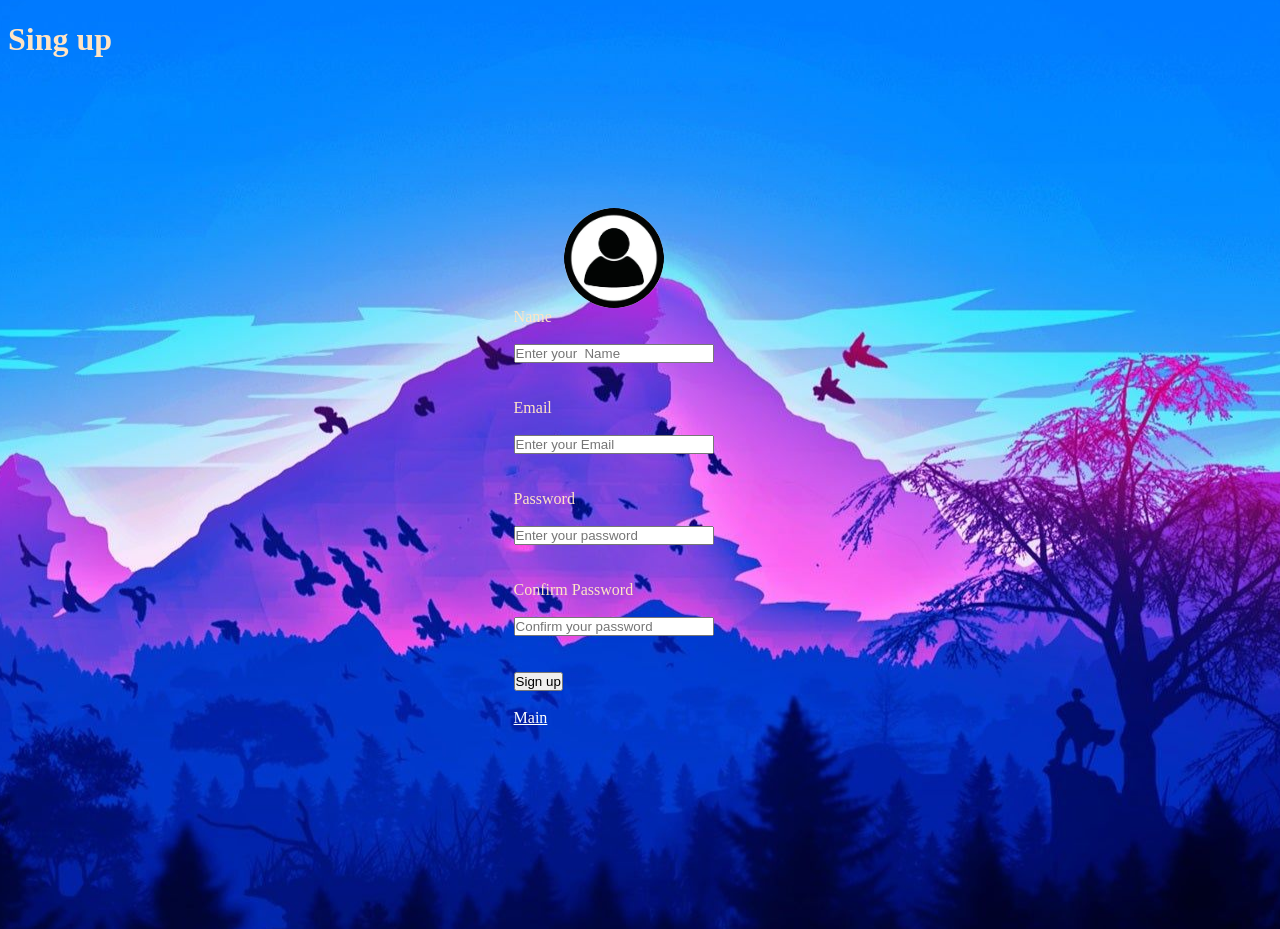
==== signup.html @ c5b2e2a7 "login and sign up page html,css" ====
<!DOCTYPE html>
<html lang="en">
<head>
    <meta charset="UTF-8">
    <meta name="viewport" content="width=device-width, initial-scale=1.0">
    <title>sign up</title>
    <link rel="stylesheet" href="style2.css">
</head>
<body>
    <h1>Sing up</h1>
    <form action="">
        <div class="login">
            <div class="label">
                <img src="OIP.webp"  alt="">
            <label for="Name">Name</label> <br>
            <input type="text" placeholder="Enter your  Name"> <br> <br>
            <label for="email">Email</label><br>
            <input type="email" placeholder="Enter your Email"> <br><br>
            <label for="Password">Password</label><br>
            <input type="Password" placeholder="Enter your password"><br><br>
            <label for="comfirm">Confirm Password</label>
            <br>
            <input type="password" placeholder="Confirm your password"><br><br>
            </div>
            <input type="submit" value="Sign up"><br><br>
            <a href="index.html">Main</a>


        </div>
    </form>
</body>
</html>
---- style2.css ----
*{
    margin: opx;
    padding: 0;
   box-sizing: border-box;
}
body{
    height: 100vh;
    background-image: url(wp6264067.jpg) ;
    background-repeat: no-repeat;
    background-size: cover 100%;
    background-position: center;
    
}
.label{
    display: flex;
    justify-content: center;
    flex-direction: column;
    width: 200px;
    color: bisque;
    
}
.login{
    margin-top: 150px;
    margin-left:40%;
}
img{
    display: block;
    border-radius: 60%;
    width: 100px;
    height: 100px;
    margin: 0 auto;
   
}
h1{
    color: bisque;
}
a {
    color: white;
}
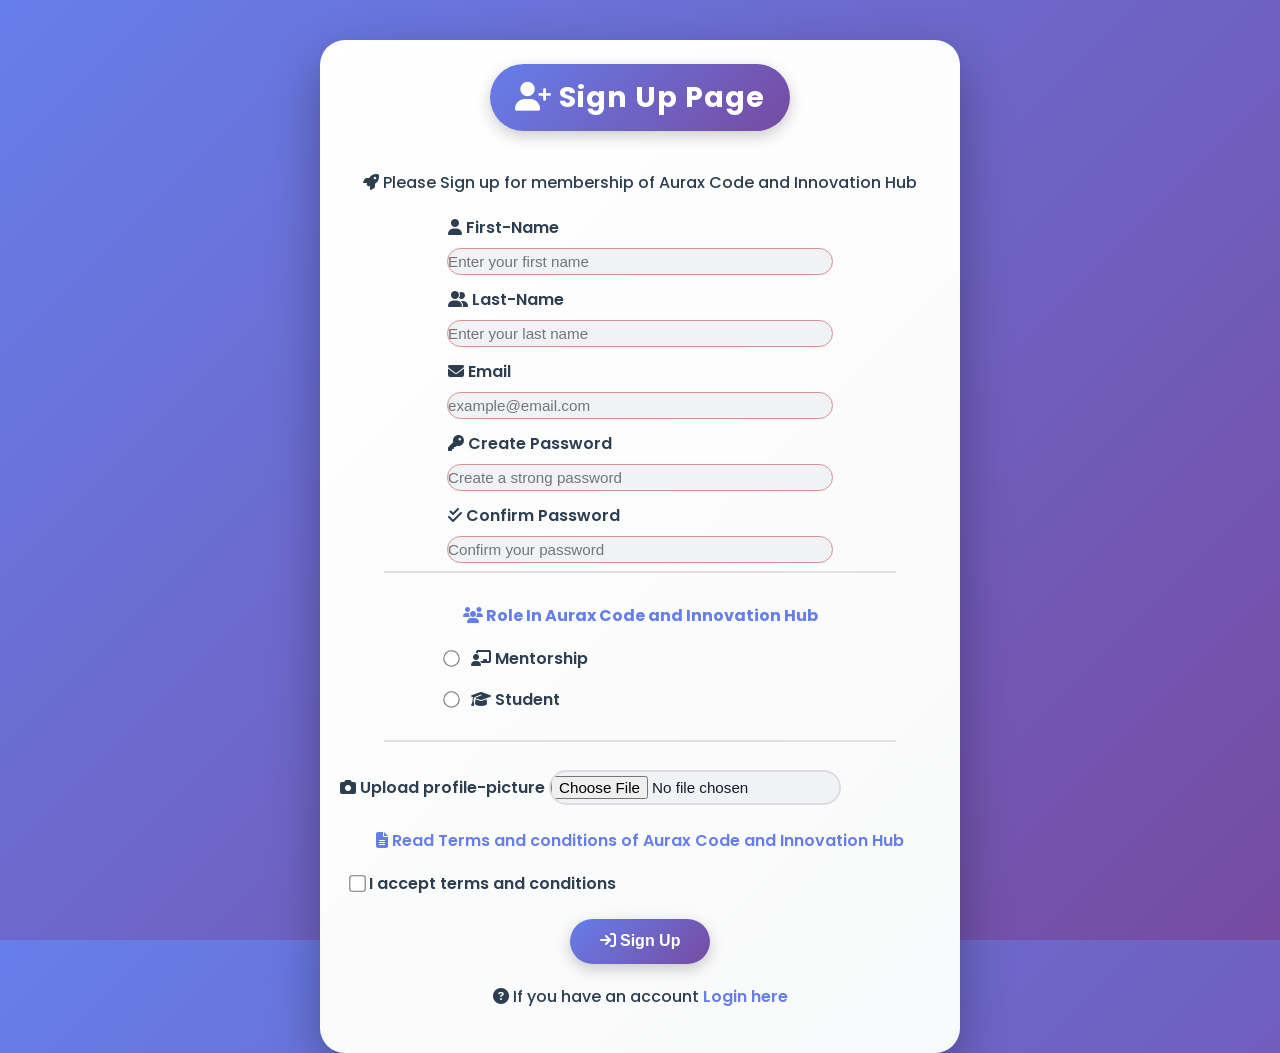
==== commit 6b2fb39c: "i add two file s for the project of sign up form" ====
--- a/signup.html
+++ b/signup.html
@@ -1,32 +1,97 @@
 <!DOCTYPE html>
 <html lang="en">
+
 <head>
     <meta charset="UTF-8">
     <meta name="viewport" content="width=device-width, initial-scale=1.0">
-    <title>sign up</title>
-    <link rel="stylesheet" href="style2.css">
+    <title>Sign Up-Aurax Code and Innovation Hub</title>
+    <link href="https://fonts.googleapis.com/css2?family=Poppins:wght@300;400;500;600;700&display=swap"
+        rel="stylesheet">
+    <link rel="stylesheet" href="https://cdnjs.cloudflare.com/ajax/libs/font-awesome/6.5.1/css/all.min.css">
+    <link rel="stylesheet" href="signup.css">
 </head>
+
 <body>
-    <h1>Sing up</h1>
-    <form action="">
-        <div class="login">
-            <div class="label">
-                <img src="OIP.webp"  alt="">
-            <label for="Name">Name</label> <br>
-            <input type="text" placeholder="Enter your  Name"> <br> <br>
-            <label for="email">Email</label><br>
-            <input type="email" placeholder="Enter your Email"> <br><br>
-            <label for="Password">Password</label><br>
-            <input type="Password" placeholder="Enter your password"><br><br>
-            <label for="comfirm">Confirm Password</label>
-            <br>
-            <input type="password" placeholder="Confirm your password"><br><br>
-            </div>
-            <input type="submit" value="Sign up"><br><br>
-            <a href="index.html">Main</a>
+    <div class="container">
+        <h2>
+            <i class="fa-solid fa-user-plus"></i> Sign Up Page
+        </h2>
+        <p>
+            <i class="fa-solid fa-rocket"></i> Please Sign up for membership of Aurax Code and Innovation Hub
+        </p>
+        <div class="signup">
+            <form method="post" action="">
+                <label for="fname" class="line">
+                    <i class="fa-solid fa-user"></i> First-Name
+                </label>
+                <input type="text" id="fname" required name="first-name" class="line"
+                    placeholder="Enter your first name">
 
+                <label for="lname" class="line">
+                    <i class="fa-solid fa-user-group"></i> Last-Name
+                </label>
+                <input type="text" id="lname" required name="last-name" class="line" placeholder="Enter your last name">
 
+                <label for="email">
+                    <i class="fa-solid fa-envelope"></i> Email
+                </label>
+                <input type="email" id="email" name="email" required placeholder="example@email.com">
+
+                <label for="password">
+                    <i class="fa-solid fa-key"></i> Create Password
+                </label>
+                <input type="password" id="password" name="password" required placeholder="Create a strong password">
+
+                <label for="cpassword">
+                    <i class="fa-solid fa-check-double"></i> Confirm Password
+                </label>
+                <input type="password" id="cpassword" required name="Confirm password"
+                    placeholder="Confirm your password">
+
+                <fieldset class="radio-group">
+                    <p>
+                        <i class="fa-solid fa-users"></i> Role In Aurax Code and Innovation Hub
+                    </p>
+                    <div class="radio-option">
+                        <input type="radio" id="mentor" name="role">
+                        <label for="mentor" class="inline">
+                            <i class="fa-solid fa-chalkboard-user"></i> Mentorship
+                        </label>
+                    </div>
+                    <div class="radio-option">
+                        <input type="radio" name="role" id="student">
+                        <label for="student" class="inline">
+                            <i class="fa-solid fa-graduation-cap"></i> Student
+                        </label>
+                    </div>
+                </fieldset>
+
+                <label for="upload" class="inline" id="profile">
+                    <i class="fa-solid fa-camera"></i> Upload profile-picture
+                </label>
+                <input type="file" id="upload" name="profile-picture" class="inline">
+
+                <p>
+                    <a href="#">
+                        <i class="fa-solid fa-file-lines"></i> Read Terms and conditions of Aurax Code and Innovation
+                        Hub
+                    </a>
+                </p>
+
+                <input type="checkbox" id="agree" class="inline" name="terms and services">
+                <label for="agree" class="inline"> I accept terms and conditions
+                </label>
+
+                <button type="submit">
+                    <i class="fa-solid fa-arrow-right-to-bracket"></i> Sign Up
+                </button>
+
+                <p>
+                    <i class="fa-solid fa-question-circle"></i> If you have an account <a href="#">Login here</a>
+                </p>
+            </form>
         </div>
-    </form>
+    </div>
 </body>
+
 </html>
--- a/signup.css
+++ b/signup.css
@@ -0,0 +1,212 @@
+body {
+    width: 100%;
+    height: 100vh;
+    margin: 0;
+    background: linear-gradient(135deg, #667eea 0%, #764ba2 100%);
+    color: #1a1a2e;
+    font-family: 'Poppins', Tahoma, sans-serif;
+    font-size: 16px;
+}
+
+.container {
+    width: 50%;
+    background: linear-gradient(135deg, #ffffff, #f8f9fa);
+    margin: 40px auto;
+    padding-bottom: 1.5em;
+    border-radius: 25px;
+    box-shadow: 0 20px 50px rgba(0, 0, 0, 0.3);
+}
+
+h2 {
+    display: inline-block;
+    padding: 12px 25px;
+    border-radius: 40px;
+    position: relative;
+    left: 50%;
+    transform: translateX(-50%);
+    background: linear-gradient(135deg, #667eea, #764ba2);
+    color: white;
+    font-size: 1.8rem;
+    letter-spacing: 1px;
+    box-shadow: 0 5px 15px rgba(0, 0, 0, 0.2);
+}
+
+p {
+    margin: 15px auto;
+    text-align: center;
+    color: #2c3e50;
+    font-weight: 500;
+}
+
+.signup {
+    margin: 20px auto;
+}
+
+label,
+input {
+    display: block;
+    margin: 8px auto;
+    width: 60%;
+}
+
+label {
+    font-weight: 600;
+    color: #2c3e50;
+    margin-top: 12px;
+}
+
+input {
+    padding: 4px 0;
+    background-color: #f0f2f5;
+    border: 1px solid #ddd;
+    color: #1a1a2e;
+    font-weight: 500;
+    border-radius: 30px;
+    font-size: 0.95rem;
+    transition: all 0.3s ease;
+}
+
+input:focus {
+    border-color: #667eea;
+    outline: none;
+    box-shadow: 0 0 10px rgba(102, 126, 234, 0.3);
+    background-color: white;
+}
+
+input:invalid {
+    border-color: #d59292;
+}
+
+input:valid {
+    border-color: #51cf66;
+}
+
+input[type="file"] {
+
+    border-radius: 20px;
+    margin-left: auto;
+    background-color: #f0f2f5;
+    border: 2px solid #ddd;
+}
+
+input[type="radio"],
+.inline {
+    display: inline;
+    width: unset;
+    vertical-align: middle;
+}
+
+input[type="radio"] {
+    margin-left: 60px;
+    transform: scale(1.1);
+    accent-color: #667eea;
+}
+
+
+fieldset {
+    border: none;
+    padding: 15px 0;
+    border-bottom: 2px solid #e0e0e0;
+    border-top: 2px solid #e0e0e0;
+    margin-bottom: 20px;
+    width: 80%;
+    margin-left: auto;
+    margin-right: auto;
+}
+
+fieldset p {
+    font-weight: 700;
+    color: #667eea;
+    margin-bottom: 15px;
+}
+
+.radio-option {
+    margin: 8px 0;
+}
+
+#profile {
+    margin-left: 20px;
+
+}
+
+button {
+    display: block;
+    width: 140px;
+    height: 45px;
+    padding: 0;
+    margin: 20px auto;
+    background: linear-gradient(135deg, #667eea, #764ba2);
+    border: none;
+    border-radius: 40px;
+    box-shadow: 0 5px 15px rgba(0, 0, 0, 0.2);
+    color: white;
+    font-weight: 700;
+    font-size: 1rem;
+    cursor: pointer;
+    transition: all 0.3s ease;
+}
+
+button:hover {
+    transform: translateY(-2px);
+    box-shadow: 0 8px 25px rgba(0, 0, 0, 0.25);
+    background: linear-gradient(135deg, #764ba2, #667eea);
+}
+
+button:active {
+    transform: translateY(1px);
+}
+
+input[type="checkbox"] {
+    margin-left: 30px;
+    width: 15px;
+    height: 15px;
+    display: inline;
+    transform: scale(1.1);
+    accent-color: #667eea;
+}
+
+a {
+    color: #667eea;
+    font-weight: 600;
+    text-decoration: none;
+    transition: all 0.3s ease;
+}
+
+a:hover {
+    color: #764ba2;
+    text-decoration: underline;
+}
+
+a:active {
+    color: #feca57;
+}
+
+
+input[type="radio"] {
+    appearance: radio;
+    width: 15px;
+    height: 15px;
+    margin-left: 60px;
+    margin-right: 8px;
+    vertical-align: middle;
+    cursor: pointer;
+
+}
+
+input[type="radio"]:checked {
+    accent-color: #764ba2;
+}
+
+input[type="radio"]:checked+label {
+    color: #764ba2;
+    font-weight: 700;
+}
+
+.radio-option {
+    margin: 10px 0;
+}
+
+.radio-option input[type="radio"]:checked+label {
+    color: #764ba2;
+    font-weight: 700;
+}
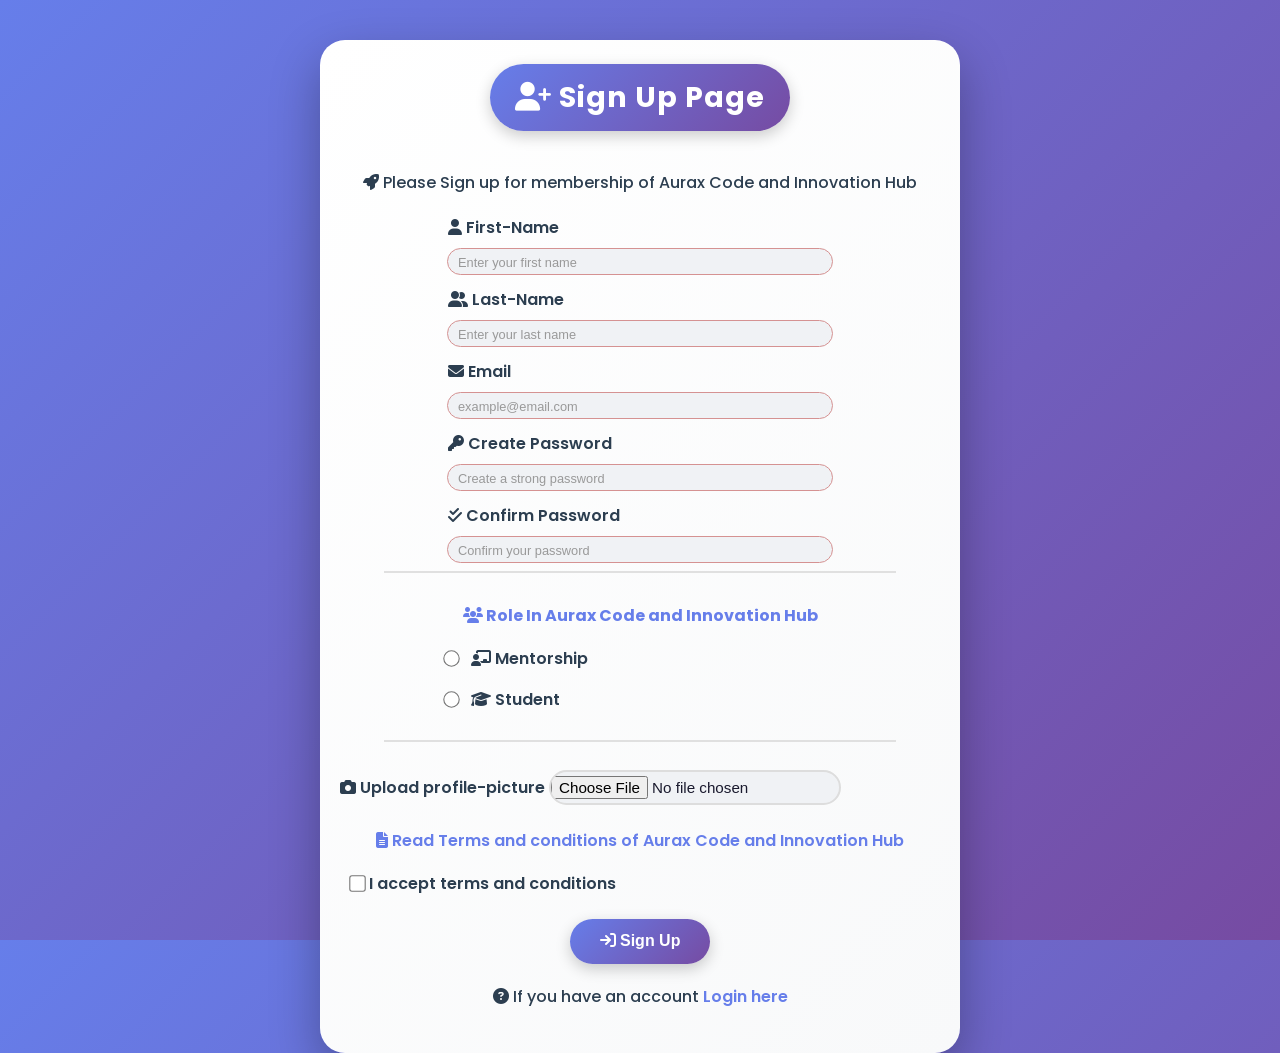
==== commit a7f72070: "this is the second edition of our group assigment" ====
--- a/signup.html
+++ b/signup.html
@@ -87,7 +87,8 @@
                 </button>
 
                 <p>
-                    <i class="fa-solid fa-question-circle"></i> If you have an account <a href="#">Login here</a>
+                    <i class="fa-solid fa-question-circle"></i> If you have an account <a href="login1.html">Login
+                        here</a>
                 </p>
             </form>
         </div>
--- a/signup.css
+++ b/signup.css
@@ -66,6 +66,14 @@
     transition: all 0.3s ease;
 }
 
+input::placeholder {
+    color: #999;
+    font-size: 0.8rem;
+    position: relative;
+    left: 10px;
+
+}
+
 input:focus {
     border-color: #667eea;
     outline: none;
